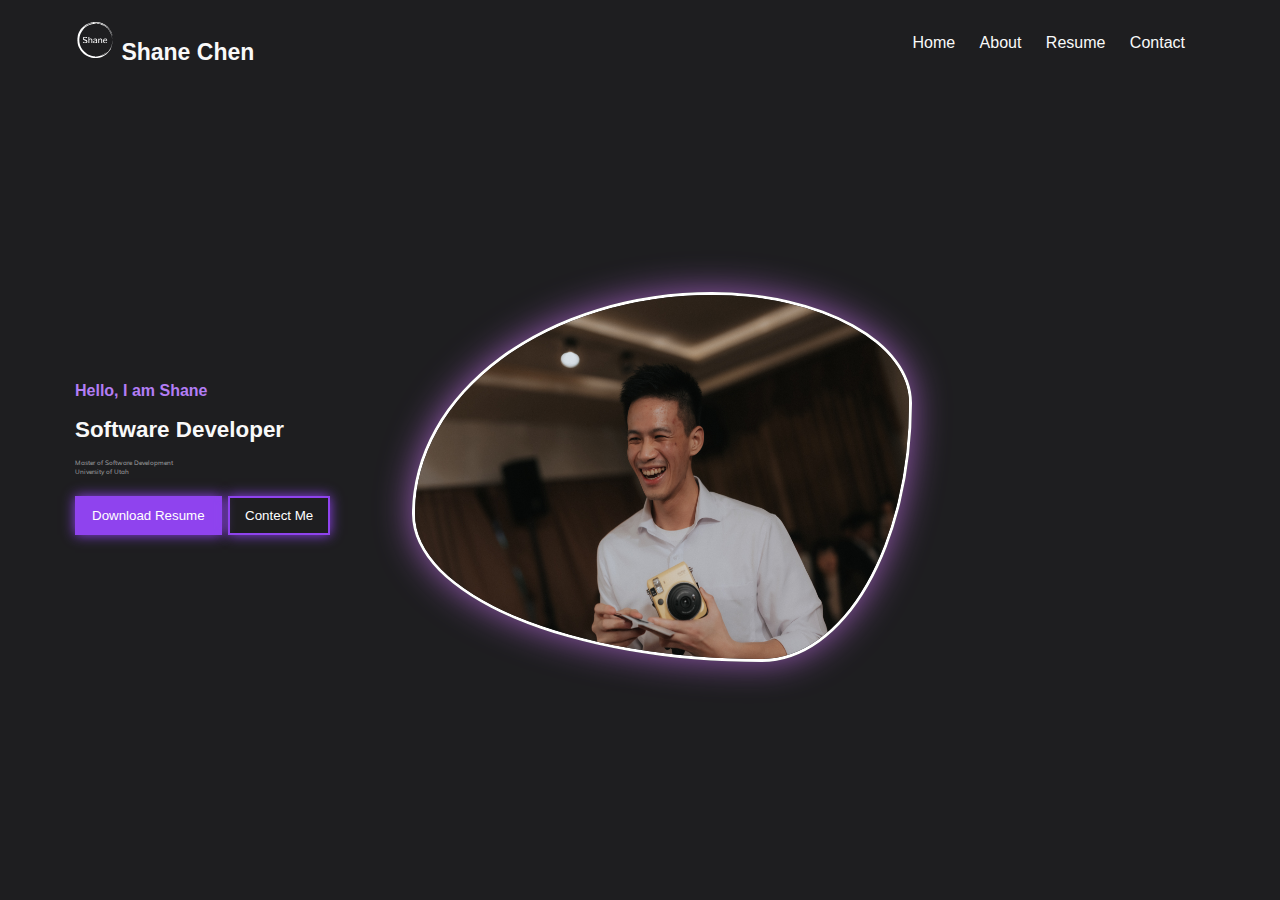
==== index.html @ 8015918c "Add files via upload" ====
<!DOCTYPE html>
<html lang="en">
    <head>
        <meta charset="UTF-8">
        <meta name="viewport" content="width=device-width, initial-scale=1.0">
        <title>Hsiang-Yuan Chen | Portfolio</title>
        <link rel="stylesheet" href="style.css">

        <!--font awsome link-->
        <link rel="stylesheet" href="https://cdnjs.cloudflare.com/ajax/libs/font-awesome/6.4.2/css/all.min.css" integrity="sha512-z3gLpd7yknf1YoNbCzqRKc4qyor8gaKU1qmn+CShxbuBusANI9QpRohGBreCFkKxLhei6S9CQXFEbbKuqLg0DA==" crossorigin="anonymous" referrerpolicy="no-referrer" />
    </head>
    <body>
        <!-- Header -->
        <div class="container">
            <div class="navbar">
                <div class="logo">
                    <img src="./logo.svg" alt="Logo">
                    Shane Chen
                </div>
                    <nav class="rightnav">
                        <ul class="nav-links">
                            <li><a href="./index.html">Home</a></li>
                            <li><a href="./about.html">About</a></li>
                            <li><a href="#Resume">Resume</a></li>
                            <li><a href="#contact">Contact</a></li>
                        </ul>
                    </nav>
            </div>
            <div class="hero">
                <div class="content">
                    <div class="hero-main">
                        <div class="hero-text">
                            <h2>Hello, I am Shane</h2>
                            <h1>Software Developer</h1>
                            <p>Master of Software Development </p>
                            <p>University of Utah</p>
                            <div class="buttons">
                                <button class="btn1">Download Resume</button>
                                <button class="btn2">Contect Me</button>
                            </div>
                        </div>
                        <div class="hero-img">
                            <img src="./photo.JPG" alt="man image">
                        </div>
                    </div>
                </div>
            </div>
        </div>
    </body>
</html>
---- style.css ----
@import url('https://fonts.googleapis.com/css2?family=Caveat&family=Poppins:ital,wght@0,200;0,300;0,400;0,600;1,200&display=swap');
@import url('https://fonts.googleapis.com/css2?family=Caveat&family=Mulish:wght@200;400;700;800&family=Poppins:ital,wght@0,200;0,300;0,400;0,600;1,200&display=swap');

*{
    margin: 0;
    padding: 0;
    box-sizing: border-box;
    font-family: "Poppings", sans-serif;
}

:root{
    --bg-color: #1e1e20;
    --bg-light-color: #303036;
    --text-color: #f9f9f9;
    --para-color: #9c9c9c;
    --main-color: #8f43ee;
    --light-color: #b37df5;
    --extra-light: #cea5ff;
}
body{
    background-color: var(--bg-color) ; /* change color with the var that have been declair above*/

}

/* Header */
.container{
    max-width: 1350px;
    margin: auto;
    padding: 0px 75px;

}

.navbar{
    display: flex;
    justify-content: space-between;
    align-items: center;
    padding: 20px 0;
}

.navbar .logo img{
    width: 40px;
    height: 40px;
    position: relative;
}

.navbar .logo{
    font-size: 23px;
    font-weight: 700;
    color: var(--text-color);

}

.navbar .rightnav{
    flex:1;
    text-align: right;

}

nav ul{
    display: inline-block;
    list-style: none;
}

nav ul li{
    display: inline-block;
    margin-right: 20px;
    position: relative;
}

nav ul li a{
    text-decoration: none;
    color: var(--text-color);
    
}
/*滑動*/
nav ul li a:hover{
    color: var(--light-color);
    
}
nav ul li:hover:after{

    width: 100%;
    left: 0;
}
nav ul li:after{
    content:"";
    pointer-events: none;
    bottom: 2px;
    left: 50%;
    position: absolute;
    width: 0%;
    height: 2px;
    background-color: var(--light-color);
    transition-timing-function: cubic-bezier(0.25,0.8,0.25,1);
    transition-duration: 400ms;
    transition-property: width,left;
}

/* Hero */
.hero{
    display: flex;
    align-items: center;
    flex-wrap: wrap;
    justify-content: space-between;
    padding-bottom: 2.5rem;

}

.content{
    display: flex;
    align-items: center;
    height: 85vh;
    justify-content: center;
    position: relative;

}

.hero-main{
    display: flex;
    align-items: center;
    gap: 5rem;
    justify-content: center;
    position: relative;    
}


.hero-text{
    display: flex;
    flex-direction: column;
    max-width: 50rem;
    position: relative;    
}

.hero-text h2{
    font-size: 1rem;
    font-weight: 600;
    color: var(--light-color);

}


.hero-text h1{
    font-size: 1.4rem;
    font-weight: 700;
    color: var(--text-color);
    line-height: 1.3;
    margin: 15px 0;
}


.hero-text p{
    font-size: 0.4rem;
    font-weight: 500;
    color: var(--para-color);
    line-height: 1.3;
    font-family: "Mulish", sans-serif;

}

.hero .content .hero-main .hero-img img {
    margin-top: 20px;
    width: 500px;
    height: 370px;
    background-position: 50%;
    border: 3px solid white;
    border-radius: 60% 40% 30% 70%/60% 30% 70% 40%;
    position: relative;
    box-shadow: 0 0 35px rgba(213, 121,255,0.67);
    animation: ani123 8s ease-in-out infinite;
}
/* make it animation*/
@keyframes ani123{
    0%{
        border-radius: 60% 40% 30% 70%/60% 30% 70% 40%;
    }

    50%{
        border-radius: 30% 60% 70% 40%/50% 60% 30% 60%;
    }
    100%{
        border-radius: 60% 40% 30% 70%/60% 30% 70% 40%;
    }
}

.buttons{
    margin: 20px 0;

}
.buttons button{
    padding: 10px 15px;
    color: white;
    background: var(--main-color);
    box-shadow: 0 0 12px var(--main-color);
    cursor: pointer;
    border: 2px solid transparent;
    transition: all 0.3s;
}

.buttons button:hover{
    background: transparent;
    border: 2px solid var(--main-color);
}

.buttons .btn2{
    margin: 0 02px;
    background: transparent;
    border: 2px solid var(--main-color);
}

.buttons .btn2:hover{
    background: var(--main-color);
    border: 2px solid transparent;
}
.about{
    color: white;
}
.about h1{
    color: white;
    line-height: 5rem;
}
.about img{
    height: 400px;
    width: 560px;
    border-radius: 50%;
    float: right;

}
.about p{

    color: white;
    width: 100%;
}

.about ul li{
    color: white;
    text-indent: 5em;
}

.about ul li a{
    color: white;
}
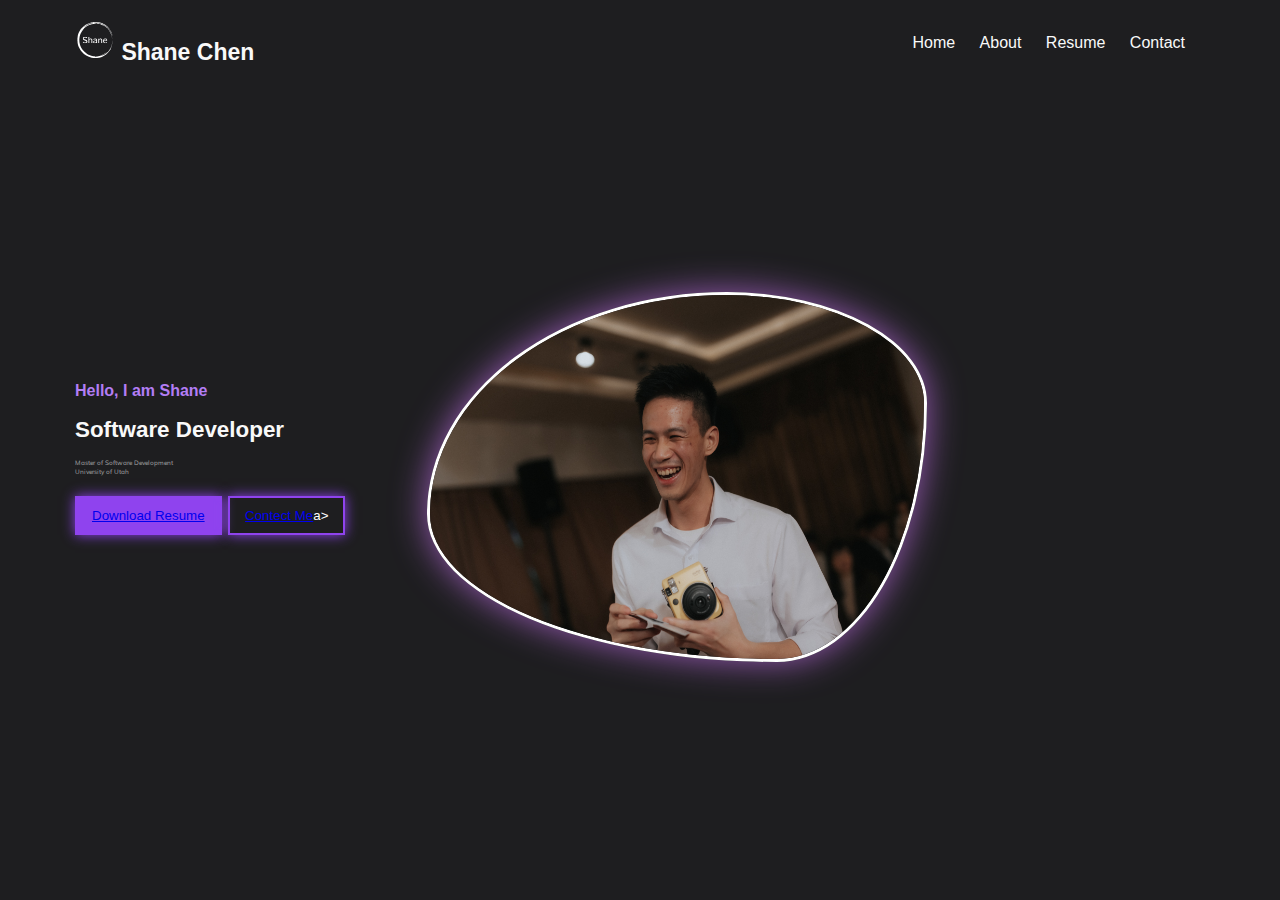
==== commit c786888a: "resume&contact" ====
--- a/index.html
+++ b/index.html
@@ -21,8 +21,8 @@
                         <ul class="nav-links">
                             <li><a href="./index.html">Home</a></li>
                             <li><a href="./about.html">About</a></li>
-                            <li><a href="#Resume">Resume</a></li>
-                            <li><a href="#contact">Contact</a></li>
+                            <li><a href="./resume.html">Resume</a></li>
+                            <li><a href="./contact.html">Contact</a></li>
                         </ul>
                     </nav>
             </div>
@@ -35,8 +35,12 @@
                             <p>Master of Software Development </p>
                             <p>University of Utah</p>
                             <div class="buttons">
-                                <button class="btn1">Download Resume</button>
-                                <button class="btn2">Contect Me</button>
+                                <button class="btn1">
+                                    <a  href="./resume.html">
+                                        Download Resume
+                                    </a>   
+                                </button>
+                                <button class="btn2"><a href="./contact.html">Contect Me</a>a></button>
                             </div>
                         </div>
                         <div class="hero-img">
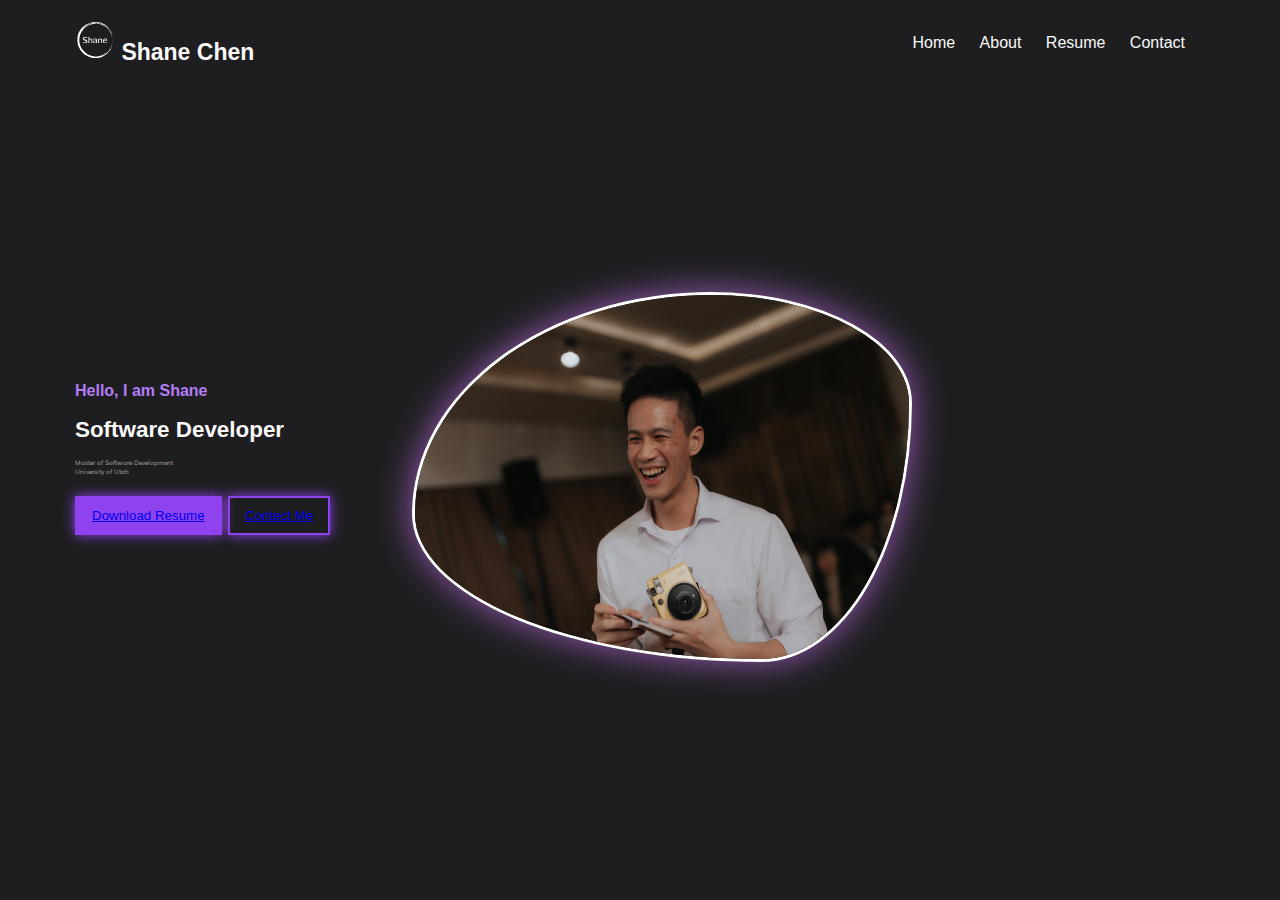
==== commit 4ac3dd60: "contact fix" ====
--- a/index.html
+++ b/index.html
@@ -40,7 +40,7 @@
                                         Download Resume
                                     </a>   
                                 </button>
-                                <button class="btn2"><a href="./contact.html">Contect Me</a>a></button>
+                                <button class="btn2"><a href="./contact.html">Contect Me</a></button>
                             </div>
                         </div>
                         <div class="hero-img">
